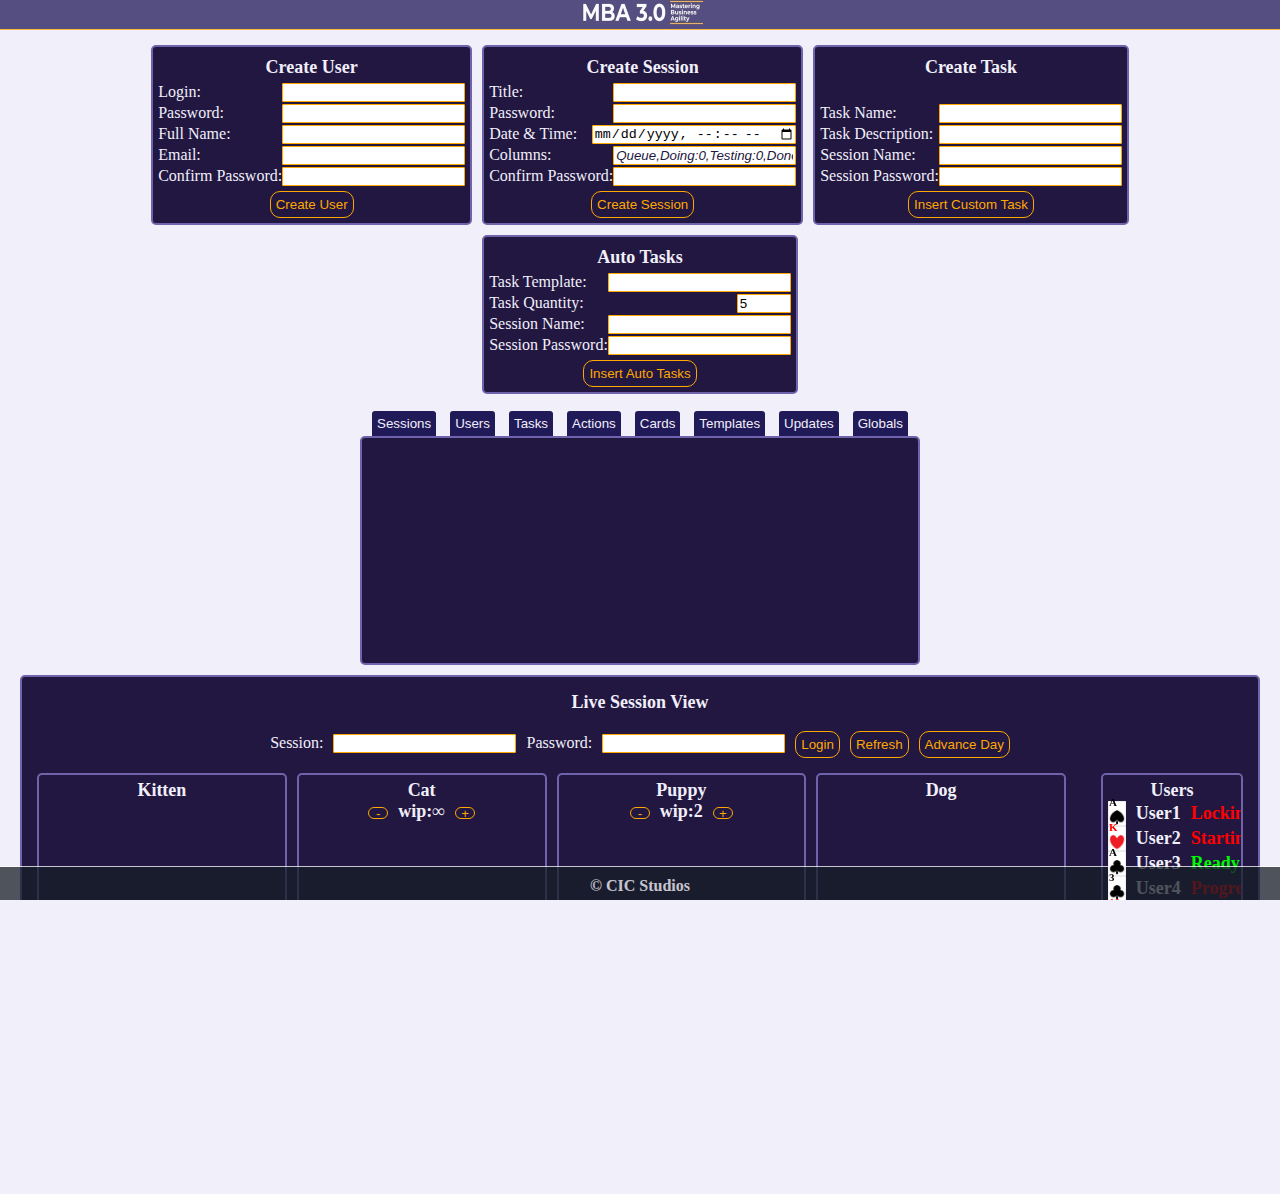
==== admin.html @ 30ada77c "client update" ====
<!DOCTYPE html>
<html lang="en-US">
    <head>
        <title>CIC Kanban</title>
        <meta charset="UTF-8">
        <meta name="viewport" content="width=device-width, initial-scale=1.0">
        <meta http-equiv="X-UA-Compatible" content="ie=edge">
        <link rel="stylesheet" href="styles.css">
    </head>
    <body class="cicBackground flexCol flexBetween crossStretch">
        <div id="mainHeaderDiv" class="mbaBanner" style="text-align:center; border-bottom: 1px solid; position:sticky; top:0;">
            <!--<div id="headerTitleDiv" class="cicBannerTitle">MBA 3.0</div>-->
            <img src="Images/MBA_30_Logo_Banner.png" height="25px" />
        </div>

        <div id="mainContentDiv" class="selfFlexGrow flexCol flexStart crossCenter pad10 gap10">

            <div id="creationMainDiv" class="flexRow flexCenter flowWrap pad5 gap10" style="overflow:auto;">

                <div id="createUserDiv" class="mbaBox flexCol flexBetween crossStretch pad5">
                    <div class = "mbaTitle" style="text-align: center;">Create User</div>
                    <form id="createUserForm" class="flexCol" style="gap:2px">
                        <div class="flexRow flexBetween">
                            <label for="userLoginInput" class="mbaInputLabel">Login:</label>
                            <input id="userLoginInput" name="userLogin" type="text" required class="mbaInput">
                        </div>
                        <div class="flexRow flexBetween">
                            <label for="userPasswordInput" class="mbaInputLabel">Password:</label>
                            <input id="userPasswordInput" name="userPassword" type="password" class="mbaInput">
                        </div>
                        <div class="flexRow flexBetween">
                            <label for="userNameInput" class="mbaInputLabel">Full Name:</label>
                            <input id="userNameInput" name="userName" type="text" class="mbaInput" autocomplete="on">
                        </div>
                        <div class="flexRow flexBetween">
                            <label for="userEmailInput" class="mbaInputLabel">Email:</label>
                            <input id="userEmailInput" name="userEmail" type="email" class="mbaInput">
                        </div>
                        <div class="flexRow flexBetween">
                            <label for="userConfirmationInput" class="mbaInputLabel">Confirm Password:</label>
                            <input id="userConfirmationInput" name="userConfirmation" type="password" class="mbaInput">
                        </div>
                        <button type="submit" class = "mbaButton selfCrossCenter" onclick="event.preventDefault(); CreateNewUserPost(this.form);">Create User</button>
                    </form> 
                </div> <!-- createUserDiv END -->

                <div id="createSessionDiv" class = "mbaBox flexCol flexBetween crossStretch pad5">
                    <div class = "mbaTitle" style="text-align: center;">Create Session</div>
                    <form id="createSessionForm" class="flexCol" style="gap:2px">
                        <div class="flexRow flexBetween">
                            <label for="sessionNameInput" class="mbaInputLabel">Title:</label>
                            <input id="sessionNameInput" name="sessionName" type="text" class="mbaInput">
                        </div>
                        <div class="flexRow flexBetween">
                            <label for="sessionPasswordInput" class="mbaInputLabel">Password:</label>
                            <input id="sessionPasswordInput" name="sessionPassword" type="password" class="mbaInput">
                        </div>
                        <div class="flexRow flexBetween">
                            <label for="sessionDateTimeInput" class="mbaInputLabel">Date & Time:</label>
                            <input id="sessionDateTimeInput" name="sessionDateTime" type="datetime-local" class="mbaInput">
                        </div>
                        <div class="flexRow flexBetween">
                            <label for="sessionColumnsInput" class="mbaInputLabel">Columns:</label>
                            <input id="sessionColumnsInput" name="sessionColumns" type="text" placeholder="Queue,Doing:0,Testing:0,Done" class="mbaInput">
                        </div>
                        <div class="flexRow flexBetween">
                            <label for="sessionConfirmationInput" class="mbaInputLabel">Confirm Password:</label>
                            <input id="sessionConfirmationInput" name="sessionConfirmation" type="password" class="mbaInput">
                        </div>
                        <button type="submit" class = "mbaButton selfCrossCenter" onclick="event.preventDefault(); CreateNewSessionPost(this.form);">Create Session</button>
                    </form>
                </div> <!-- createSessionDiv END -->
                
                <div id="createTaskDiv" class="mbaBox flexCol flexBetween crossStretch pad5">
                    <div class = "mbaTitle" style="text-align: center;">Create Task</div>
                    <form id="createTaskForm" class="flexCol" style="gap:2px">
                        <div class="flexRow flexBetween">
                            <label for="taskNameInput" class="mbaInputLabel">Task Name:</label>
                            <input id="taskNameInput" name="taskName" type="text" class="mbaInput" >
                        </div>
                        <div class="flexRow flexBetween">
                            <label for="taskDescriptionInput" class="mbaInputLabel">Task Description:</label>
                            <input id="taskDescriptionInput" name="taskDescription" type="text"  class="mbaInput">
                        </div>
                        <div class="flexRow flexBetween">
                            <label for="taskSessionNameInput" class="mbaInputLabel">Session Name:</label>
                            <input id="taskSessionNameInput" name="taskSessionName" type="text"  required class="mbaInput">
                        </div>
                        <div class="flexRow flexBetween">
                            <label for="taskSessionPasswordInput" class="mbaInputLabel">Session Password:</label>
                            <input id="taskSessionPasswordInput" name="taskSessionPassword" type="password"  class="mbaInput">
                        </div>
                        <button type="submit" class = "mbaButton selfCrossCenter" onclick="event.preventDefault(); CreateNewTaskPost(this.form);">Insert Custom Task</button>
                    </form>
                </div> <!-- createTaskDiv END -->

                <div id="autoTaskDiv" class="mbaBox flexCol flexBetween crossStretch pad5">
                    <div class = "mbaTitle" style="text-align: center;">Auto Tasks</div>
                    <form id="autoTaskForm" class="flexCol" style="gap:2px">
                        <div class="flexRow flexBetween">
                            <label for="autotaskTemplateInput" class="mbaInputLabel">Task Template:</label>
                            <input id="autotaskTemplateInput" name="autotaskTemplate" type="text" class="mbaInput" >
                        </div>
                        <div class="flexRow flexBetween">
                            <label for="autotaskQuantityInput" class="mbaInputLabel">Task Quantity:</label>
                            <input id="autotaskQuantityInput" name="autotaskQuantity" type="number"  class="mbaInput" min="1" max="20" value="5" placeholder="Count">
                        </div>
                        <div class="flexRow flexBetween">
                            <label for="autotaskSessionNameInput" class="mbaInputLabel">Session Name:</label>
                            <input id="autotaskSessionNameInput" name="autotaskSessionName" type="text"  required class="mbaInput">
                        </div>
                        <div class="flexRow flexBetween">
                            <label for="autotaskSessionPasswordInput" class="mbaInputLabel">Session Password:</label>
                            <input id="autotaskSessionPasswordInput" name="autotaskSessionPassword" type="password"  class="mbaInput">
                        </div>
                        <button type="submit" class = "mbaButton selfCrossCenter" onclick="event.preventDefault(); CreateAutoTasksPost(this.form);">Insert Auto Tasks</button>
                    </form>
                </div> <!-- createTaskDiv END -->

            </div> <!-- creationMainDiv END -->

            <div id="editMainDiv" class="flexCol flexStart crossStretch">
                <div id="edittablesCenteredStrechDiv" class="flexCol flexStart crossStretch gap10">

                    <div id="htmlRowContainerDiv" class="mbaBox mbaRowContainer" style="display:none;">
                        <!--Row Here--Row Here--Row Here--Row Here--Row Here--Row Here--Row Here--Row Here--Row Here--Row Here--Row Here--Row Here--Row Here--Row Here--Row Here--Row Here--Row Here--Row Here-->
                    </div>

                    <div id="queryTableMainDiv" class="flexCol flexStart selfFlexGrow">
                        <div id="tableTabs" class="flexRow flexStart flowEnd" style = "padding: 0px 10px; gap: 0px 10px;">
                            <button id="fetchSessionsButton" class="mbaTab" onclick="FetchTable(this)" data-table-name="Sessions">Sessions</button>
                            <button id="fetchUsersButton" class="mbaTab" onclick="FetchTable(this)" data-table-name="Users">Users</button>
                            <button id="fetchTasksButton" class="mbaTab" onclick="FetchTable(this)" data-table-name="Tasks">Tasks</button>
                            <button id="fetchActionsButton" class="mbaTab" onclick="FetchTable(this)" data-table-name="Actions">Actions</button>
                            <button id="fetchCardsButton" class="mbaTab" onclick="FetchTable(this)" data-table-name="Cards">Cards</button>
                            <button id="fetchTemplatesButton" class="mbaTab" onclick="FetchTable(this)" data-table-name="Templates">Templates</button>
                            <button id="fetchUpdatesButton" class="mbaTab" onclick="FetchTable(this)" data-table-name="Updates">Updates</button>
                            <button id="fetchGlobalsButton" class="mbaTab" onclick="FetchTable(this)" data-table-name="Globals">Globals</button>
                        </div> <!-- tableTabs END -->

                        <div id="htmlTableContainerDiv" class="mbaBox mbaTableContainer flexCol flexStart crossStretch selfFlexGrow">
                            <!--TABLE HERE--TABLE HERE--TABLE HERE--TABLE HERE--TABLE HERE--TABLE HERE--TABLE HERE--TABLE HERE--TABLE HERE--TABLE HERE--TABLE HERE--TABLE HERE--TABLE HERE--TABLE HERE--TABLE HERE-->
                        </div>
                    </div> <!-- queryTableMainDiv END -->
                </div> <!-- edittablesCenteredStrechDiv END -->
            </div> <!-- editSpreadsheetsDiv END -->

            <div id="liveViewMainDiv">
                <div id="liveViewContainerDiv" class="mbaBox flexCol flexStart crossStretch pad10 gap10" style="width:95vw; min-height:33vh;">
                    <div id="liveViewTitleDiv" class="mbaTitle" style="text-align: center;">Live Session View</div>
                    <div id="liveViewLoginDiv" class="flexRow flexCenter crossCenter gap10">
                        <label for="liveSessionNameInput" class="mbaInputLabel">Session:</label>
                        <input id="liveSessionNameInput" name="liveSessionName" type="text" class="mbaInput">
                        <label for="liveSessionPasswordInput" class="mbaInputLabel">Password:</label>
                        <input id="liveSessionPasswordInput" name="liveSessionPassword" type="password" class="mbaInput">
                        <button type="submit" class = "mbaButton selfCrossCenter" onclick="event.preventDefault(); GetLiveSessionLoginIDPost(this.form);">Login</button>
                        <button type="button" class = "mbaButton selfCrossCenter" onclick="event.preventDefault(); RefreshLiveSession(this.form);">Refresh</button>
                        <button type="button" class = "mbaButton selfCrossCenter" onclick="event.preventDefault(); SessionAdvanceDayPost(this.form);">Advance Day</button>
                    </div>
                    <div id="liveSessionContainerDiv" class="flexRow flexStretch crossStretch selfFlexGrow" style="gap: 0px 25px;">
                        <div id="liveSessionColumnsContainerDiv" class="flexRow flexStretch crossStretch selfFlexGrow pad5 gap10" style="overflow:auto;">
                            <!--TASKCOLS HERE--TASKCOLS HERE--TASKCOLS HERE--TASKCOLS HERE--TASKCOLS HERE--TASKCOLS HERE--TASKCOLS HERE--TASKCOLS HERE--TASKCOLS HERE--TASKCOLS HERE--TASKCOLS HERE--TASKCOLS HERE-->
                        </div>
                        <div id="liveSessionUsersContainerDiv" class="mbaBox mbaTitle flexCol flexStart crossStretch margin5" style="text-align:center; width:10vw; overflow:auto;">Users
                            <!--USERS HERE--USERS HERE--USERS HERE--USERS HERE--USERS HERE--USERS HERE--USERS HERE--USERS HERE--USERS HERE--USERS HERE--USERS HERE--USERS HERE--USERS HERE--USERS HERE--USERS HERE-->
                        </div>
                    </div>
                </div>
            </div>

            
            

        </div> <!-- mainBodyDiv END -->

        <div id="mainFooterDiv" class="cicBanner" style="text-align:center; border-top: 1px solid; position:sticky; bottom:0; opacity:0.75">
            <div id="responseDiv" class="cicResponse" style="visibility:hidden;"></div>
            <div id="footerTitleDiv" class="cicBannerTitle">© CIC Studios</div>
        </div>

        <script src="App/cic_FPS_Events.js"></script>
        <script src="App/cic_GAS_Connector.js"></script>
        <script src="App/cic_HtmlCreator_TableBoard.js"></script>
        <script src="App/cic_HtmlCreator_TaskBoard.js"></script>
        <script src="App/sheets.js"></script>
    </body>
</html>
---- styles.css ----
/*    *{outline: 2px solid orangered;}*/
.debug1{ outline: 1px solid red; color:red; background-color:black; opacity:1; }
.debug2{ outline: 1px solid lime; color:lime; background-color:black; opacity:1; }
.debug3{ outline: 1px solid dodgerblue; color:dodgerblue; background-color:black; opacity:1; }
.debug4{ outline: 1px solid cyan; color:cyan; background-color:black; opacity:1; }
.debug5{ outline: 1px solid magenta; color:magenta; background-color:black; opacity:1; }
.debug6{ outline: 1px solid yellow; color:yellow; background-color:black; opacity:1; }

.flexHide{ display:none; }
.flexRow{ display:flex; flex-direction:row; }
.flexCol{ display:flex; flex-direction:column; }
.flexStart{ justify-content:flex-start; }
.flexCenter{ justify-content:center; }
.flexEnd{ justify-content:flex-end; }
.flexBetween{ justify-content:space-between; }
.flexAround{ justify-content:space-around; }
.flexEvenly{ justify-content: space-evenly; }
.flexStretch{ justify-content: stretch;}
.flexNormal{ justify-content: normal; }

.crossStretch{ align-items:stretch; }
.crossStart{ align-items:flex-start; }
.crossCenter{ align-items:center; }
.crossEnd{ align-items:flex-end; }
.crossBaseline{ align-items:baseline; }
.crossNormal{ align-items:normal; }

.flowWrap{ flex-wrap:wrap; }
.flowNoWrap{ flex-wrap:nowrap; }
.flowStart{ align-content:flex-start; }
.flowCenter{ align-content:center; }
.flowEnd{ align-content:flex-end; }
.flowBetween{ align-content:space-between; }
.flowAround{ align-content:space-around; }
.flowEvenly{ align-content: space-evenly; }
.flowStretch{ align-content:stretch; }
.flowBaseline{ align-content:baseline; }
.flowNormal{ align-content:normal; }

.selfFlexGrow{ flex:1; } /*flex-grow:1; flex-shrink:1; flex-basis: 0%;*/
.selfFlexGrow2{ flex:2; }
.selfFlexGrow3{ flex:3; }
.selfFlexNoGrow{ flex:0; } /*  1 auto; } /* DEFAULT! flex-grow:0 flex-shrink:1 flex-basis:auto*/
.selfFlexShrink{ flex-shrink:1; }
.selfFlexShrink2{ flex-shrink:2; }
.selfFlexShrink3{ flex-shrink:3; }
.selfFlexNoShrink{ flex-shrink:0; }

.selfCrossStretch{ align-self:stretch; }
.selfCrossStart{ align-self:flex-start; }
.selfCrossCenter{ align-self:center; }
.selfCrossEnd{ align-self:flex-end; }
.selfCrossBaseline{ align-self:baseline; }
.selfCrossNormal{ align-self:normal; }
.selfCrossAuto{ align-self:auto; }

.margin10{ margin:10px 10px; }
.margin5{ margin:5px 5px; }
.pad10{ padding:10px 10px; }
.pad5{ padding:5px 5px; }
.gap10{ gap:10px 10px; } /*row-gap:10px column-gap:10px*/
.gap5{ gap:5px 5px; }
.gapNormal{ gap:normal normal; }

:root 
{
    --mbaLogoGold:#FFA800;
    --mbaYeetYellow:#FFD508;
    --mbaDarkPurple:#211741;
    --mbaLogoPurple:#211A58;
    --mbaInputIndigo:#6F64AB;
    --mbaBackBright:#F1EFF9;

    --cicBackDark:#171F27;
    --cicFuxia1:#FF0066;
    --cicFuxia2:#BF3069;
    --cicFuxia3:#804059;
    --cicCyan1:#00D2FF;
    --cicCyan2:#3996AA;
    --cicCyan3:#395055;
    --cicYellow1:#FFE700;
    --cicYellow2:#AA9F39;
    --cicYellow3:#555239;

    --color-white: rgb(255, 255, 255);   
    --color-mainblue: #0244b8;
    --color-mainbluealpha: rgba(2, 69, 184, 0.418);
    --color-buttonblue: #0ad4eb;
    --color-effectblue: #0885cf;
}

.textOultineBlack{ text-shadow: 1px 1px 0px black, 1px -1px 0px black, -1px 1px 0px black, -1px -1px 0px black; }
.textOutlineWhite{ text-shadow: 1px 1px 0px white, 1px -1px 0px white, -1px 1px 0px white, -1px -1px 0px white; }
.textOutlineGold{ text-shadow: 2px 2px 0px #FFA800, 2px -2px 0px #FFA800, -2px 2px 0px #FFA800, -2px -2px 0px #FFA800; }

.centerDiv
{ 
    position: absolute; 
    top: 50%; 
    left: 50%; 
    transform: translate(-50%, -50%); }

::placeholder
{
    font-style:italic; 
    color: var(--mbaDarkPurple);
    /*background: var(--mbaTextDarkPurple);
    background-color: var(--mbaInputIndigo);*/
}
html 
{ 
    overflow: hidden;
    
}
body
{
    /*position: absolute;*/
    top: 0px;
    left: 0px;
    height: 100vh;
    width: 100vw;
    margin: 0px;
    padding: 0px;
    gap: 0px;
    overflow:auto;
    /*overflow: scroll;*/
    /*
    scrollbar-face-color: #6a1818;
    scrollbar-shadow-color: #2720ff;
    scrollbar-highlight-color:#33e87f;
    scrollbar-3dlight-color: #f81f6b;
    scrollbar-darkshadow-color: #120db3;
    scrollbar-track-color: #a1c812;
    scrollbar-arrow-color: #c3e215;
    */
}

.cicBackground
{
    /*background-color: var(--mbaInputIndigo);*/
    background-color: var(--mbaBackBright);
    /*background-color: var(--cicBackDark);
    background-image: url('Images/CIC_Background.png');*/
    background-repeat: no-repeat;
    background-attachment: fixed;
    background-size: 100% 100%;
}

.cicBanner
{
    background-color: var(--cicBackDark);
    color: white;
    font-weight: bold;
    border-color: white;
    /*opacity: 0.75;*/
    /*REMEMBER TO USE THESE STYLE TAGS IN THEIR RESPECTIVE HTML DIVS
    id="headerDiv" class="cicBanner" style="text-align:center; border-bottom: 1px solid; position:sticky; top:0;"
    id="footerDiv" class="cicBanner" style="text-align:center; border-top: 1px solid; position:sticky; bottom:0;"
    */
}
.cicBannerTitle
{
    /*color: var(--mbaLogoGold);*/
    /*font-weight: bold;*/
    /*font-size: large;*/
    color: white;
    padding:5px;
}

.cicResponse
{
    color: white;
    font-weight: bold;
    padding:2px;
    border-color: white;
    border-style: hidden hidden solid hidden;
    border-width: 0px 0px 1px 0px;
}

.mbaBanner
{
    background-color: var(--mbaLogoPurple);
    color: var(--mbaLogoGold);
    font-weight: bold;
    border-color: var(--mbaLogoGold);
    opacity: 0.75;
}

.mbaBox
{
    border-style: solid;
    border-width: 2px;
    border-radius: 5px;
    border-color: var(--mbaInputIndigo);
    /*border-color: var(--mbaLogoGold);*/
    background-color: var(--mbaDarkPurple);
    color: var(--mbaBackBright);
}
.mbaBox:hover
{
    box-shadow: 0px 0px 8px 0px var(--mbaYeetYellow);
}

.mbaTitle
{
    color: var(--mbaBackBright);
    font-weight: bold;
    font-size: large;
    padding: 5px;
}


.mbaTab
{
    cursor: pointer;
    border-style: solid solid hidden solid;
    border-width: 2px 2px 0px 2px;
    border-radius: 5px 5px 0px 0px;
    border-color: var(--mbaBackBright);
    background-color: var(--mbaLogoPurple);
    color: var(--mbaBackBright);
    padding:5px;
}
.mbaTab:hover
{
    box-shadow: 0px 0px 8px 0px var(--mbaYeetYellow);
    text-shadow: 0px 0px 8px var(--mbaYeetYellow);
}


.mbaButton
{
    cursor: pointer;
    margin-top: 3px;
    border-style: solid;
    border-width: 1px;
    border-radius: 10px;
    border-color: var(--mbaLogoGold);
    background-color: var(--mbaDarkPurple);
    /*background-color: var(--mbaLogoPurple);*/
    color: var(--mbaLogoGold);
    padding:5px;
}
.mbaButton:hover
{
    box-shadow: 0px 0px 8px 0px var(--mbaYeetYellow);
    text-shadow: 0px 0px 8px var(--mbaYeetYellow);
}
.mbaDayArrow
{
    background-color: transparent;
    background-repeat: no-repeat;
    background-size: contain;
    background-position: center;
    border: none;
    background-image: url('./Icons/arrowRight.png');
}
.mbaIcon
{

}
.mbaIcon:hover
{
    filter: drop-shadow(0px 0px 2px var(--mbaYeetYellow));
}


.mbaInput
{
    border-style: solid;
    border-width: 1px;
    border-radius: 1px;
    border-color: var(--mbaLogoGold);
    /*background-color: var(--mbaInputIndigo);
    color: var(--mbaTextDarkPurple);*/
}
.mbaInput:hover
{
    box-shadow: 0px 0px 8px 0px var(--mbaYeetYellow);
    text-shadow: 0px 0px 8px var(--mbaYeetYellow);
}
.mbaInputLabel:hover
{
    text-shadow: 0px 0px 8px var(--mbaYeetYellow);
}
.mbaInput:focus
{
    border-color: var(--mbaLogoGold);
    outline: 0;
    box-shadow: 0 0 0 0.16rem var(--mbaLogoGold);
}


.mbaRowContainer
{
    max-width: 95vw;
    overflow: auto;
}
.mbaTableContainer
{
    /*min-width: 10vw;*/
    max-width: 95vw;
    min-height: 25vh;
    max-height: 50vh;
    overflow: auto;
}
.mbaTableCell-title
{
    border-style: hidden hidden solid hidden;
    border-width: 0px 0px 2px 0px;
    border-color: var(--mbaBackBright);
    background-color: var(--mbaLogoPurple);
    /*color: var(--mbaLogoGold);*/
    color: var(--mbaBackBright);
}
.mbaTableCell
{
    border-color: var(--mbaBackBright);
    background-color: var(--mbaDarkPurple);
    color: var(--mbaBackBright);
}
.mbaTableCell-headerNrml
{
    border-style: hidden solid solid hidden;
    border-width: 0px 1px 3px 0px;
}
.mbaTableCell-headerRight
{
    border-style: hidden hidden solid hidden;
    border-width: 0px 0px 3px 0px;
}
.mbaTableCell-nrml
{
    border-style: hidden solid solid hidden;
    border-width: 0px 1px 1px 0px;
}
.mbaTableCell-right
{
    border-style: hidden hidden solid hidden;
    border-width: 0px 0px 1px 0px;
}
.mbaTableCell-bottom
{
    border-style: hidden solid solid hidden;
    border-width: 0px 1px 1px 0px;
}
.mbaTableCell-botRight
{
    border-style: hidden hidden solid hidden;
    border-width: 0px 0px 1px 0px;
}
.mbaTableButton
{
    cursor: pointer;
}
.mbaTableButton:hover
{
    /*box-shadow: 0px 0px 8px 0px var(--mbaYeetYellow);*/
    text-shadow: 0px 0px 8px var(--mbaYeetYellow);
}




/*::placeholder {
    color: #0244b8;
  }*/
  
  .select {
     width: 100%;
     outline: none;
     padding: 12px 16px;
     border: none;
     border-radius: 4px;
     font-family: 'Cuprum';
     font-size: 1rem;
     color: var(--color-mainblue);
  }
  
  .select:focus {
     box-shadow: 0 0 0 0.16rem var(--color-buttonblue);
  }
  
  .select option:disabled {
    color: var(--color-buttonblue);
    background: var(--color-mainblue);
  }
  
  .input-answer {
     width: 100%;
     outline: none;
     padding: 12px 16px;
     border: none;
     border-radius: 4px;
     font-family: 'Cuprum';
     font-size: 1rem;
     color: var(--color-mainblue);
  
  }
  
  .input-answer:focus {
     border-color: var(--color-buttonblue);
     outline: 0;
     box-shadow: 0 0 0 0.18rem var(--color-buttonblue);
  }
  
  .input-radio,
  .checkboxes {
     text-align: left;
     margin-right: 1rem;
     min-height: 1.3rem;
     min-width: 1.3rem;
     cursor: pointer;  
  }
  
  .checkboxes:focus {
       border-color: var(--color-buttonblue);
       outline: 0;
       box-shadow: 0 0 0 0.16rem var(--color-buttonblue);
  }
  
  .input-textarea {
     width: 100%;
     min-height: 140px;
     padding: 0.8rem;
     border: 1px solid var(--color-effectblue);
     border-radius: 4px;
     background-color: white;    
     resize: none;
     font-family: 'Cuprum';
     font-size: 1rem;
     transition: border-color 0.3 ease-in-out, box-shadow 0.3 ease-in-out;
     
  }
  
  .input-textarea:focus {
     border-color: var(--color-buttonblue);
     outline: 0;
     box-shadow: 0 0 0 0.16rem var(--color-buttonblue);
  }   
  
  
  .submit-button {
     background-color: var(--color-buttonblue);
     border: none;
     border-radius: 4px;
     padding: 0.8em;
     margin: auto;
     width: 50%;
     color: var(--color-white);
     text-align: center;
     display: block;
     font-size: 1rem;
     font-family: 'Cuprum', 'sans-serif';
     font-weight: 500;
     cursor: pointer;
  }
  
  .submit-button:hover {
     box-shadow: 0px 6px 8px #0885cf;
  }
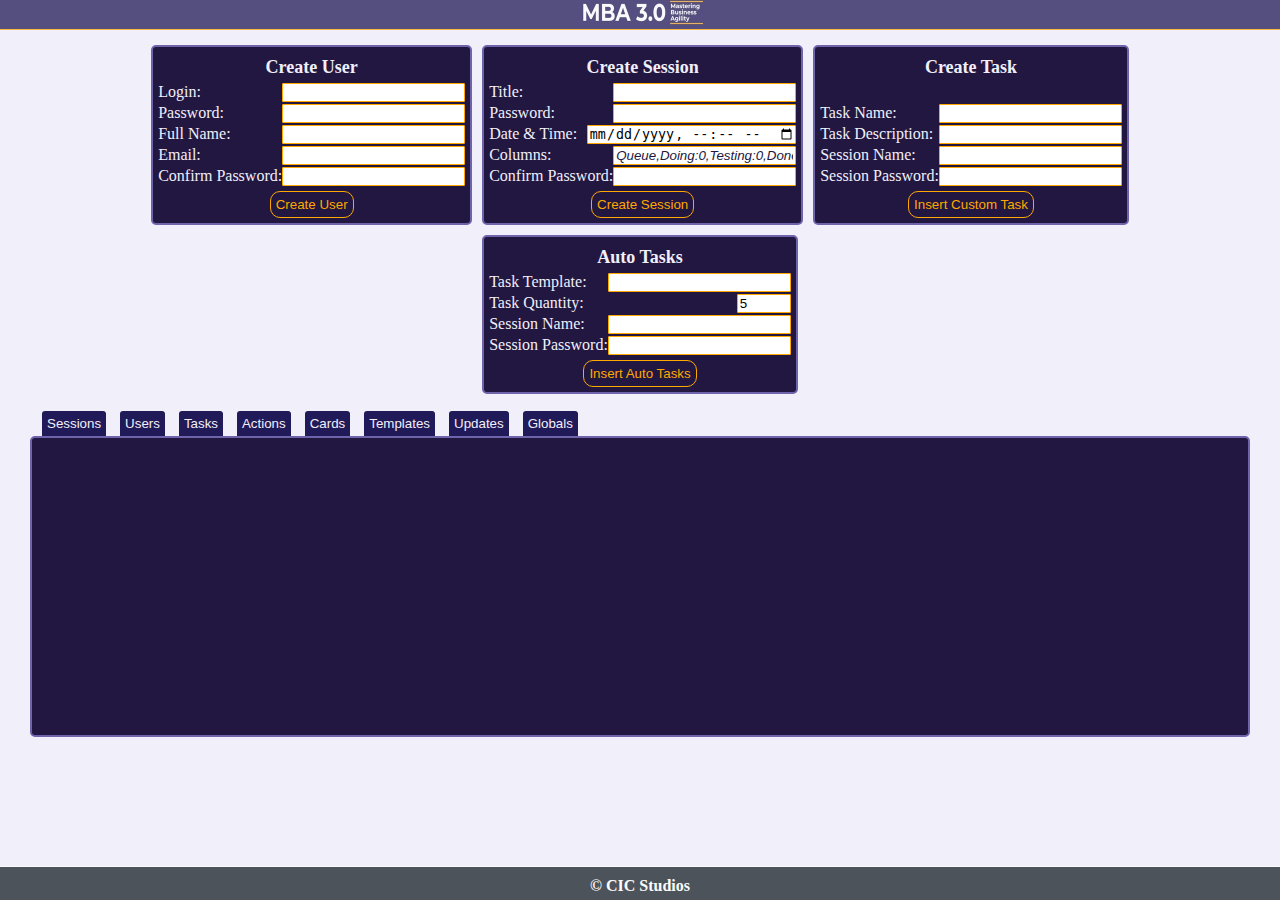
==== commit bcbb467c: "subscriptions" ====
--- a/admin.html
+++ b/admin.html
@@ -122,7 +122,7 @@
             <div id="editMainDiv" class="flexCol flexStart crossStretch">
                 <div id="edittablesCenteredStrechDiv" class="flexCol flexStart crossStretch gap10">
 
-                    <div id="htmlRowContainerDiv" class="mbaBox mbaRowContainer" style="display:none;">
+                    <div id="htmlRowContainerDiv" class="mbaBox mbaRowContainer" style="display:none; width:95vw;">
                         <!--Row Here--Row Here--Row Here--Row Here--Row Here--Row Here--Row Here--Row Here--Row Here--Row Here--Row Here--Row Here--Row Here--Row Here--Row Here--Row Here--Row Here--Row Here-->
                     </div>
 
@@ -138,14 +138,14 @@
                             <button id="fetchGlobalsButton" class="mbaTab" onclick="FetchTable(this)" data-table-name="Globals">Globals</button>
                         </div> <!-- tableTabs END -->
 
-                        <div id="htmlTableContainerDiv" class="mbaBox mbaTableContainer flexCol flexStart crossStretch selfFlexGrow">
+                        <div id="htmlTableContainerDiv" class="mbaBox mbaTableContainer flexCol flexStart crossStretch selfFlexGrow" style="width:95vw; min-height:33vh;">
                             <!--TABLE HERE--TABLE HERE--TABLE HERE--TABLE HERE--TABLE HERE--TABLE HERE--TABLE HERE--TABLE HERE--TABLE HERE--TABLE HERE--TABLE HERE--TABLE HERE--TABLE HERE--TABLE HERE--TABLE HERE-->
                         </div>
                     </div> <!-- queryTableMainDiv END -->
                 </div> <!-- edittablesCenteredStrechDiv END -->
             </div> <!-- editSpreadsheetsDiv END -->
 
-            <div id="liveViewMainDiv">
+            <div id="liveViewMainDiv" style="display:none;">
                 <div id="liveViewContainerDiv" class="mbaBox flexCol flexStart crossStretch pad10 gap10" style="width:95vw; min-height:33vh;">
                     <div id="liveViewTitleDiv" class="mbaTitle" style="text-align: center;">Live Session View</div>
                     <div id="liveViewLoginDiv" class="flexRow flexCenter crossCenter gap10">
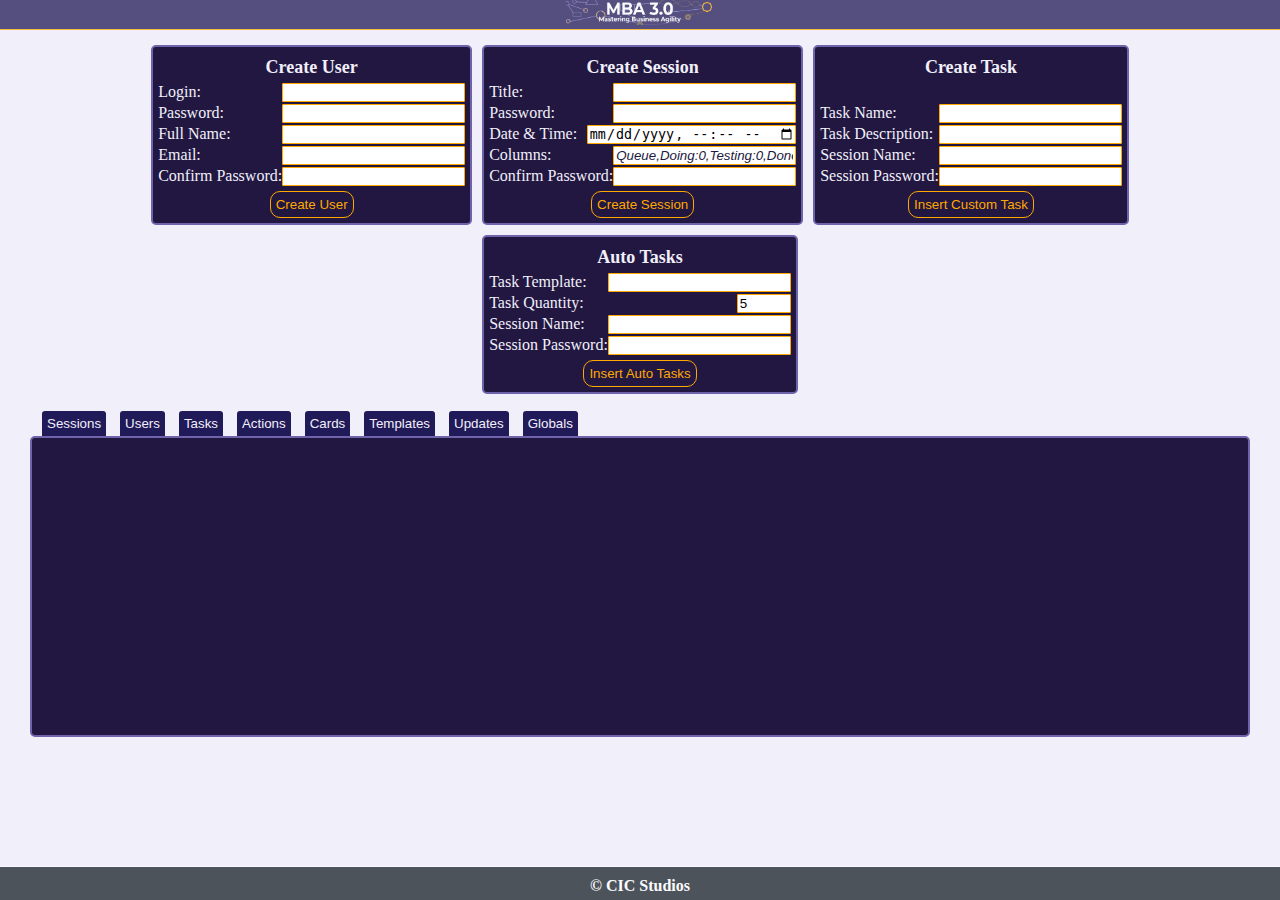
==== commit 0ae5fe65: "lisbon admin update2" ====
--- a/admin.html
+++ b/admin.html
@@ -178,8 +178,8 @@
             <div id="footerTitleDiv" class="cicBannerTitle">© CIC Studios</div>
         </div>
 
-        <script src="App/cic_FPS_Events.js"></script>
-        <script src="App/cic_GAS_Connector.js"></script>
+        <script src="./App/cic_FPS_Events.js"></script>
+        <script src="./App/cic_GAS_Connector.js"></script>
         <script src="App/cic_HtmlCreator_TableBoard.js"></script>
         <script src="App/cic_HtmlCreator_TaskBoard.js"></script>
         <script src="App/sheets.js"></script>
--- a/styles.css
+++ b/styles.css
@@ -255,10 +255,6 @@
     border: none;
     background-image: url('./Icons/arrowRight.png');
 }
-.mbaIcon
-{
-
-}
 .mbaIcon:hover
 {
     filter: drop-shadow(0px 0px 2px var(--mbaYeetYellow));
